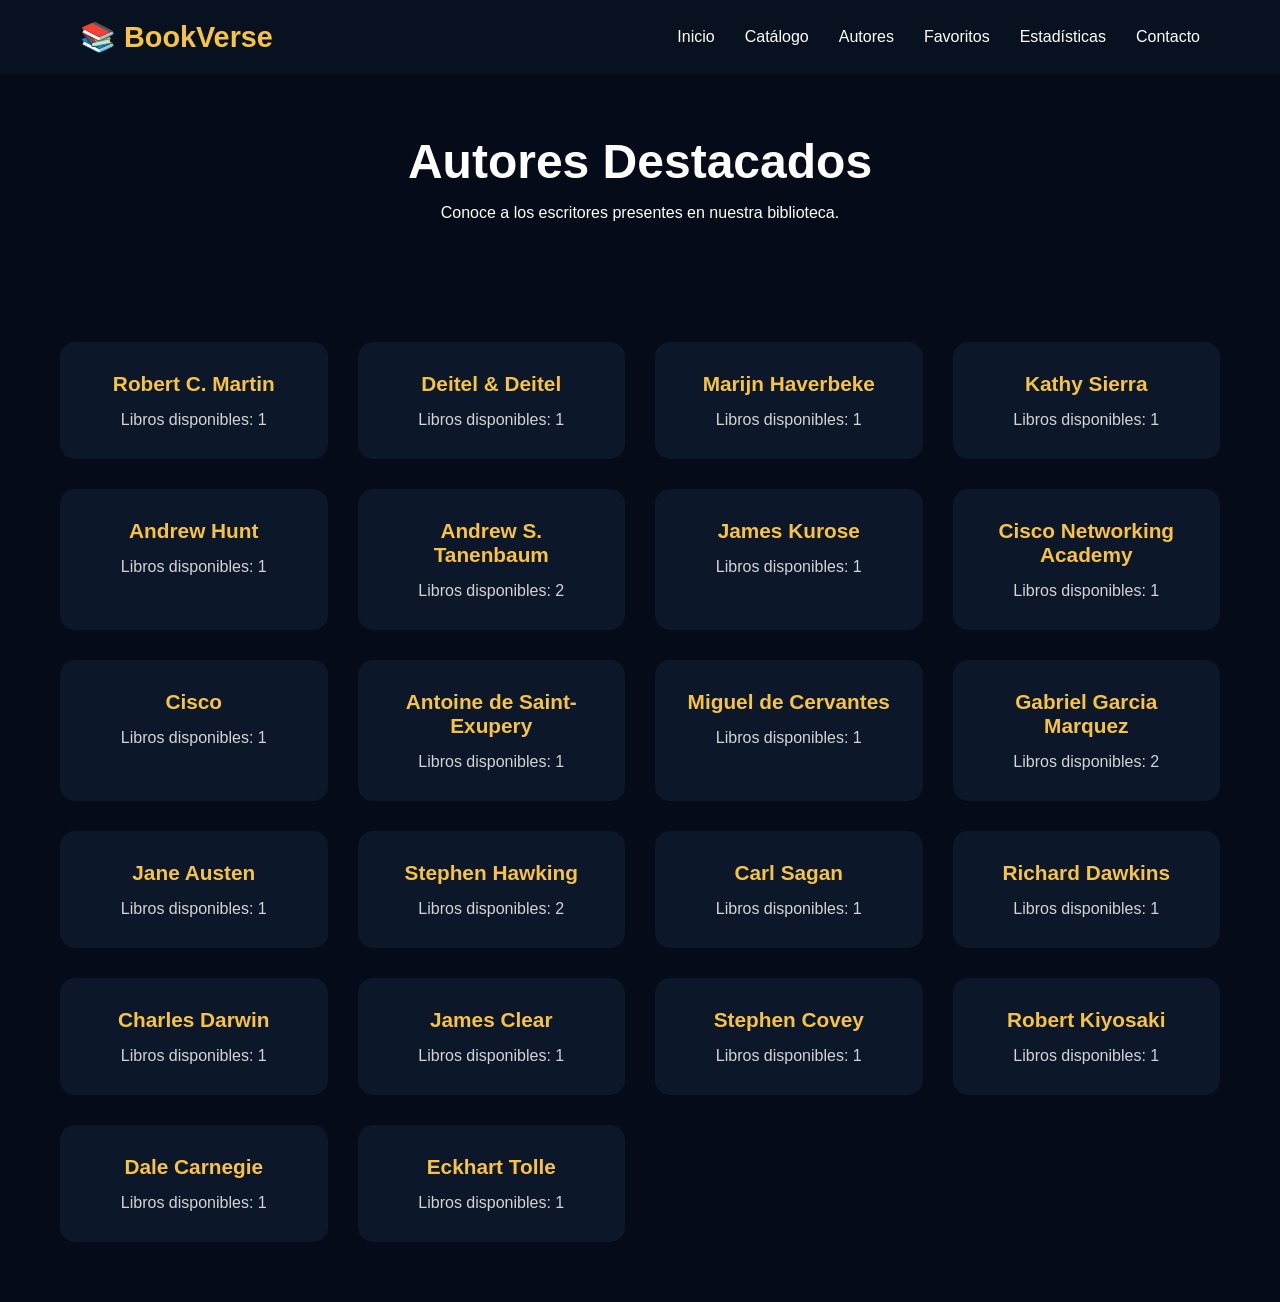
==== autores.html @ 7453b6b8 "seccion autores" ====
<!DOCTYPE html>
<html lang="es">

<head>

    <meta charset="UTF-8">
    <meta name="viewport" content="width=device-width, initial-scale=1.0">

    <title>BookVerse | Autores</title>

    <link rel="stylesheet" href="css/estilos.css">

</head>

<body>

<header>

<nav class="navbar">

    <div class="logo">
        📚 BookVerse
    </div>

    <ul class="menu">
        <li><a href="index.html">Inicio</a></li>
        <li><a href="catalogo.html">Catálogo</a></li>
        <li><a href="autores.html">Autores</a></li>
        <li><a href="favoritos.html">Favoritos</a></li>
        <li><a href="estadisticas.html">Estadísticas</a></li>
        <li><a href="contacto.html">Contacto</a></li>
    </ul>

</nav>

</header>

<main>

<section class="catalogo-header">

    <h1>Autores Destacados</h1>

    <p>
        Conoce a los escritores presentes en nuestra biblioteca.
    </p>

</section>

<section id="contenedor-autores">

</section>

</main>

<script src="js/datos.js"></script>
<script src="js/autores.js"></script>

</body>
</html>
---- css/estilos.css ----
*{
    margin:0;
    padding:0;
    box-sizing:border-box;
}

body{
    font-family:'Poppins', sans-serif;
    background:#050b18;
    color:white;
}

/* NAVBAR */

.navbar{
    display:flex;
    justify-content:space-between;
    align-items:center;

    padding:20px 80px;

    background:#071120;
}

.logo{
    font-size:1.8rem;
    font-weight:700;
    color:#f6c344;
}

.menu{
    display:flex;
    gap:30px;
    list-style:none;
}

.menu a{
    text-decoration:none;
    color:white;
    transition:.3s;
}

.menu a:hover{
    color:#f6c344;
}

/* HERO */

.hero{
    min-height:calc(100vh - 90px);

    display:flex;
    align-items:center;

    padding:0 80px;

    background:
    linear-gradient(
        rgba(5,11,24,.75),
        rgba(5,11,24,.90)
    ),
    url("https://images.unsplash.com/photo-1521587760476-6c12a4b040da");

    background-size:cover;
    background-position:center;
}

.hero-content{
    max-width:700px;
}

.hero h1{
    font-size:4rem;
    line-height:1.1;
    margin-bottom:20px;
}

.hero span{
    color:#f6c344;
}

.hero p{
    font-size:1.2rem;
    margin-bottom:30px;
    color:#d6d6d6;
}

.btn{
    display:inline-block;

    background:#f6c344;
    color:black;

    padding:15px 35px;

    border-radius:10px;

    text-decoration:none;
    font-weight:600;

    transition:.3s;
}

.btn:hover{
    transform:translateY(-3px);
}

/* LIBROS DESTACADOS */


.destacados{
    padding:80px;
}

.destacados h2{
    font-size:2.5rem;
    margin-bottom:40px;
    text-align:center;
}

#contenedor-libros{
    display:grid;
    grid-template-columns:repeat(auto-fit,minmax(220px,1fr));
    gap:30px;
}

.tarjeta-libro{
    background:#0c1729;

    border-radius:15px;

    overflow:hidden;

    transition:.3s;

    box-shadow:0 0 15px rgba(0,0,0,.4);
}

.tarjeta-libro:hover{
    transform:translateY(-10px);
}

.tarjeta-libro img{
    width:100%;
    height:320px;
    object-fit:cover;
}

.info-libro{
    padding:20px;
}

.info-libro h3{
    margin-bottom:10px;
    color:#f6c344;
}

.info-libro p{
    color:#d4d4d4;
    margin-bottom:10px;
}

.info-libro span{
    background:#f6c344;

    color:black;

    padding:5px 10px;

    border-radius:8px;

    font-size:.85rem;

    font-weight:600;
}
/* BENEFICIOS */

.beneficios{
    padding:80px;
    background:#071120;
}

.beneficios h2{
    text-align:center;
    margin-bottom:50px;
    font-size:2.5rem;
}

.contenedor-beneficios{
    display:grid;
    grid-template-columns:repeat(auto-fit,minmax(250px,1fr));
    gap:30px;
}

.beneficio{
    background:#0c1729;
    padding:30px;
    border-radius:15px;
    text-align:center;
}

.beneficio h3{
    margin-bottom:15px;
    color:#f6c344;
}
/* ESTADISTICAS */

.estadisticas{
    padding:80px;
}

.estadisticas h2{
    text-align:center;
    margin-bottom:50px;
    font-size:2.5rem;
}

.contenedor-estadisticas{
    display:grid;
    grid-template-columns:repeat(auto-fit,minmax(200px,1fr));
    gap:30px;
}

.estadistica{
    background:#0c1729;
    border-radius:15px;
    padding:40px;
    text-align:center;
}

.estadistica h3{
    font-size:3rem;
    color:#f6c344;
    margin-bottom:10px;
}

.estadistica p{
    font-size:1.1rem;
}
/* ====================== */
/* CATALOGO */
/* ====================== */

.catalogo-header{
    text-align:center;
    padding:60px 20px;
}

.catalogo-header h1{
    font-size:3rem;
    margin-bottom:15px;
}

.filtros{
    display:flex;
    justify-content:center;
    flex-wrap:wrap;
    gap:15px;

    padding:20px;
}

.filtro-btn{
    background:#f6c344;
    color:black;

    border:none;

    padding:12px 20px;

    border-radius:10px;

    cursor:pointer;

    font-weight:600;
}

.busqueda{
    text-align:center;
    margin:30px 0;
}

.busqueda input{
    width:350px;
    max-width:90%;

    padding:12px;

    border-radius:10px;

    border:none;
}

#catalogo-libros{
    display:grid;

    grid-template-columns:
    repeat(auto-fit,minmax(220px,1fr));

    gap:30px;

    padding:60px;
}

.btn-detalle{

    display:block;

    margin-top:15px;

    text-align:center;

    background:#f6c344;

    color:black;

    text-decoration:none;

    padding:10px;

    border-radius:10px;

    font-weight:600;
}
/* DETALLE */

.detalle-container{

    display:flex;

    gap:50px;

    padding:80px;

    flex-wrap:wrap;
}

.detalle-container img{

    width:320px;

    border-radius:15px;
}

.detalle-info{

    flex:1;
}

.detalle-info h1{

    color:#f6c344;

    margin-bottom:20px;
}

.detalle-info h2{

    margin-bottom:20px;
}

.detalle-info p{

    margin-bottom:15px;

    line-height:1.7;
}
.btn-favorito{

    margin-top:20px;

    background:#f6c344;

    color:black;

    border:none;

    padding:12px 20px;

    border-radius:10px;

    cursor:pointer;

    font-weight:600;
}
#contenedor-favoritos{

    display:grid;

    grid-template-columns:
    repeat(auto-fit,minmax(220px,1fr));

    gap:30px;

    padding:60px;
}

/* CONTACTO */

.contacto-header{

    text-align:center;

    padding:60px 20px;
}

.contacto-header h1{

    font-size:3rem;

    margin-bottom:20px;
}

.contacto-container{

    display:flex;

    justify-content:center;

    padding:40px;
}

#formContacto{

    width:100%;

    max-width:700px;

    background:#0c1729;

    padding:40px;

    border-radius:15px;
}

.campo{

    display:flex;

    flex-direction:column;

    margin-bottom:20px;
}

.campo label{

    margin-bottom:8px;

    font-weight:600;
}

.campo input,
.campo select,
.campo textarea{

    padding:12px;

    border:none;

    border-radius:10px;

    font-size:1rem;
}

.btn-enviar{

    width:100%;

    background:#f6c344;

    color:black;

    border:none;

    padding:15px;

    border-radius:10px;

    cursor:pointer;

    font-weight:700;

    font-size:1rem;
}

/* ESTADISTICAS */


.estadisticas-grid{

    display:grid;

    grid-template-columns:
    repeat(auto-fit,minmax(250px,1fr));

    gap:30px;

    padding:40px 60px;
}

.estadistica-card{

    background:#0c1729;

    padding:40px;

    border-radius:15px;

    text-align:center;
}

.estadistica-card h2{

    font-size:3rem;

    color:#f6c344;
}

.tabla-categorias{

    padding:60px;
}

.tabla-categorias h2{

    text-align:center;

    margin-bottom:30px;
}

table{

    width:100%;

    border-collapse:collapse;
}

th{

    background:#f6c344;

    color:black;
}

th,
td{

    padding:15px;

    border:1px solid #2d3b52;

    text-align:center;
}

/* AUTORES */

#contenedor-autores{

    display:grid;

    grid-template-columns:
    repeat(auto-fit,minmax(250px,1fr));

    gap:30px;

    padding:60px;
}

.autor-card{

    background:#0c1729;

    border-radius:15px;

    padding:30px;

    text-align:center;

    transition:.3s;
}

.autor-card:hover{

    transform:translateY(-8px);
}

.autor-card h2{

    color:#f6c344;

    margin-bottom:15px;

    font-size:1.3rem;
}

.autor-card p{

    color:#d4d4d4;
}
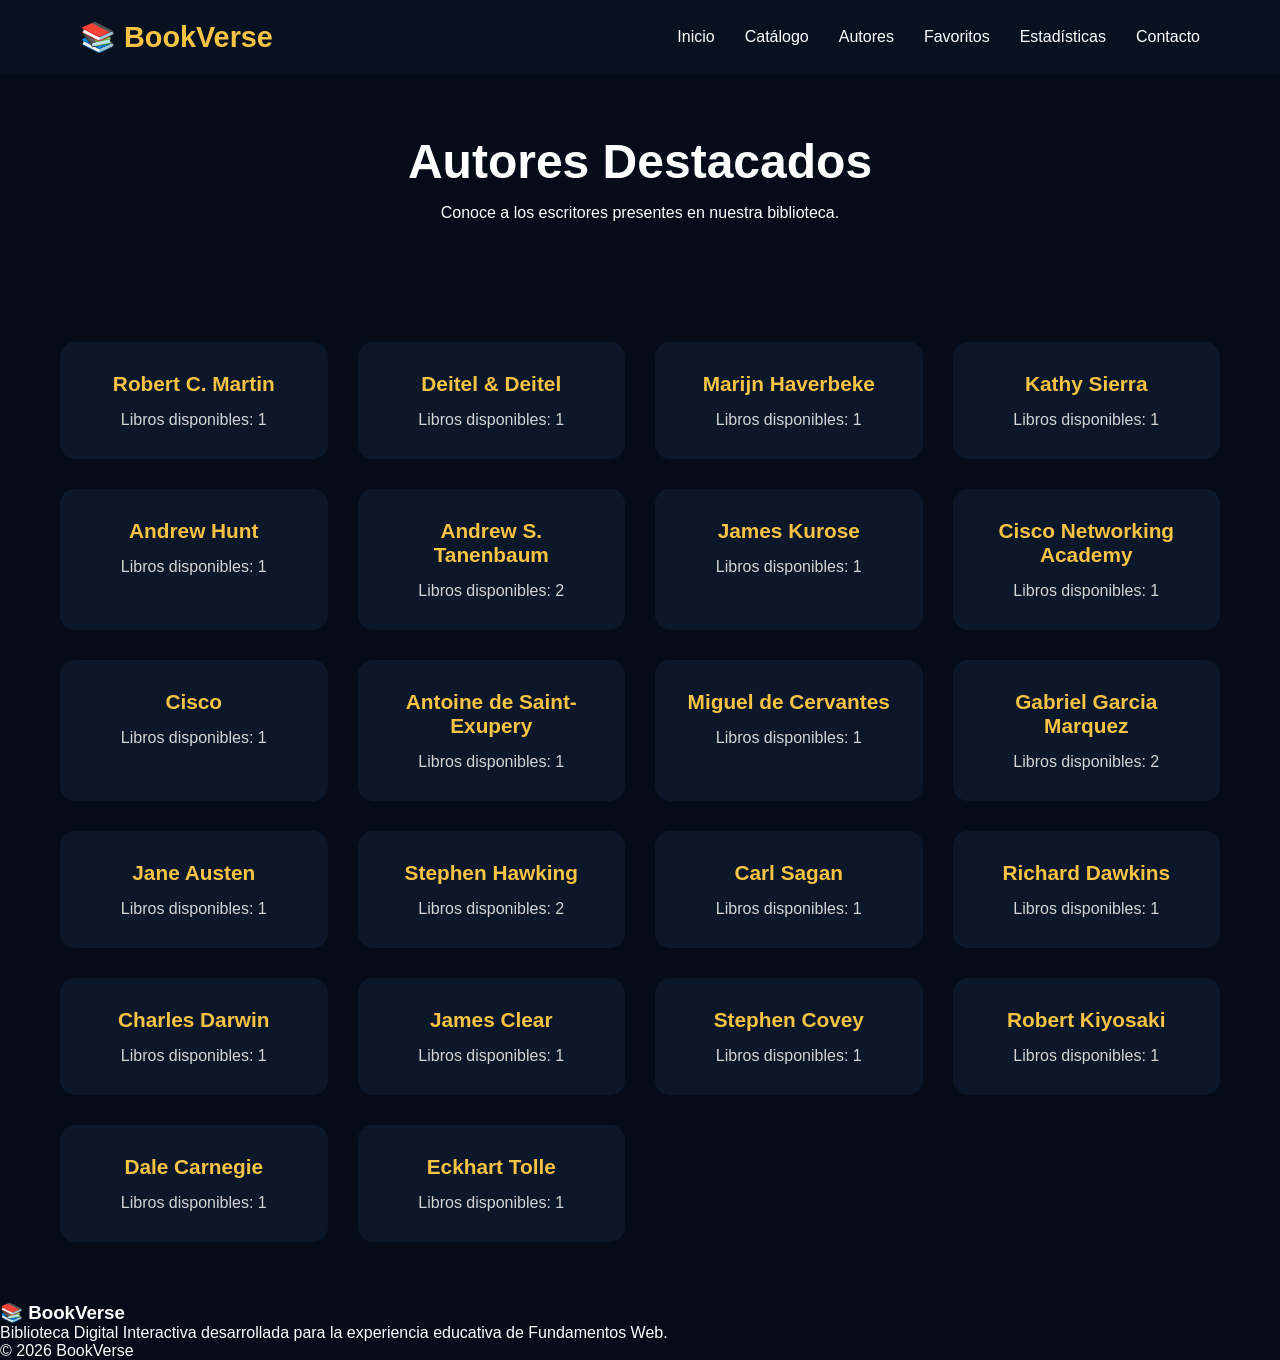
==== commit 8ede3de9: "footer y diseño responsive" ====
--- a/autores.html
+++ b/autores.html
@@ -55,6 +55,25 @@
 
 <script src="js/datos.js"></script>
 <script src="js/autores.js"></script>
+<footer>
+
+    <div class="footer-contenido">
+
+        <h3>📚 BookVerse</h3>
+
+        <p>
+            Biblioteca Digital Interactiva desarrollada
+            para la experiencia educativa de
+            Fundamentos Web.
+        </p>
+
+        <p>
+            © 2026 BookVerse
+        </p>
+
+    </div>
+
+</footer>
 
 </body>
 </html>
